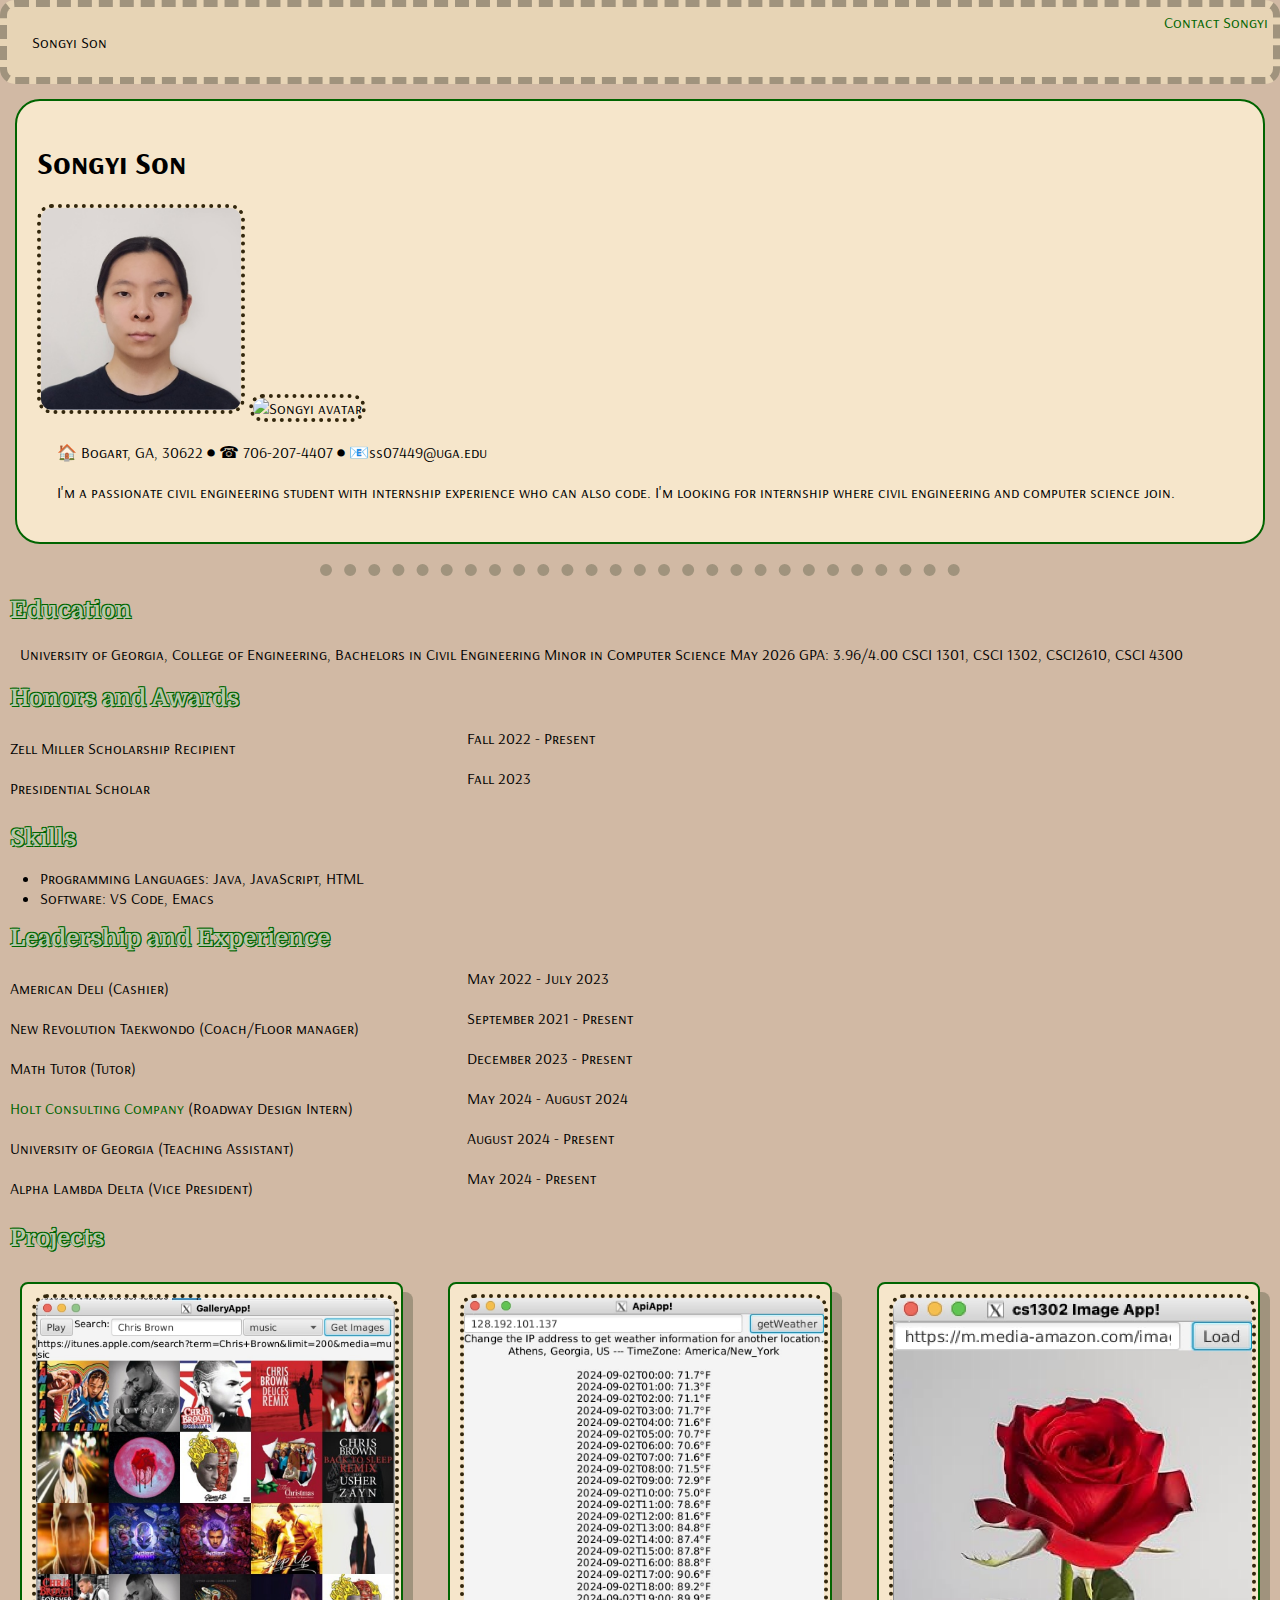
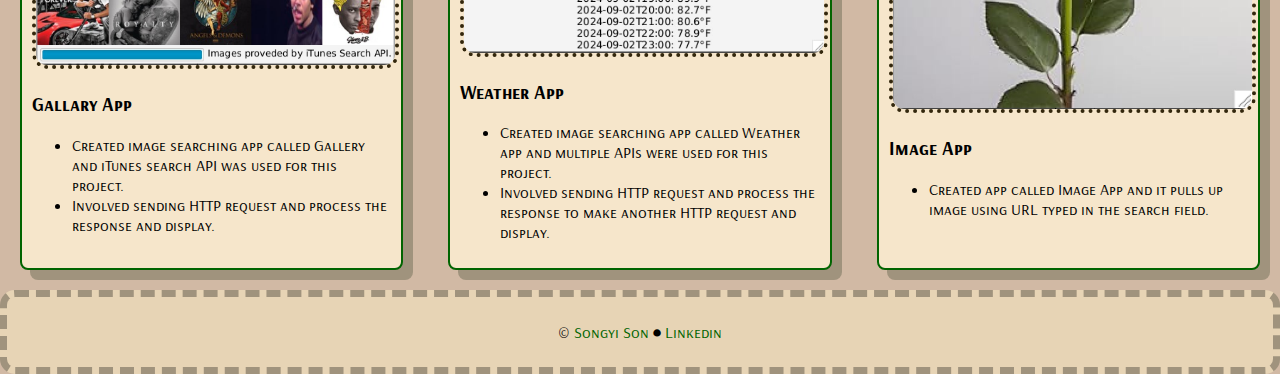
==== index.html @ 374ee0b0 "Add files via upload" ====
<!DOCTYPE html>
<html lang="en">
<head>
    <meta charset="UTF-8">
    <meta name="viewport" content="width=device-width, initial-scale=1.0">
    <link rel="stylesheet" href="css/style.css">

   <link rel="preconnect" href="https://fonts.googleapis.com">
<link rel="preconnect" href="https://fonts.gstatic.com" crossorigin>
<link href="https://fonts.googleapis.com/css2?family=Arsenal+SC:ital,wght@0,400;0,700;1,400;1,700&family=Domine:wght@400..700&family=Dosis:wght@200..800&display=swap" rel="stylesheet">


    <title>Songyi Son</title>
</head>
<body>
    <nav>
        <p>Songyi Son</p>
        <div><a href="contact.html">Contact Songyi</a></div>
    </nav>
    <section class = "splash">
        <h1>Songyi Son </h1>
        <img src="images/songyiheadshot.jpg" width="200" alt="Songyi headshot" />
        <img src="https://encrypted-tbn0.gstatic.com/images?q=tbn:ANd9GcQa117W_NM8Xcbfo0FTJD2et66zIfWuPJe6rw&s" width="200" alt="Songyi avatar">
        <p>🏠 Bogart, GA, 30622 ⏺ &#9742; 706-207-4407 ⏺ 📧ss07449@uga.edu</p>
        <p>I'm a passionate civil engineering student  with internship experience who can also code. I'm looking for internship where civil engineering and computer science join.</p>
    </section>
   <hr>
   <section>
    <h2> Education </h2>
    <p> University of Georgia, College of Engineering, Bachelors in Civil Engineering Minor in Computer Science May 2026 GPA: 3.96/4.00 CSCI 1301, CSCI 1302, CSCI2610, CSCI 4300</p>
   </section>
   <section>
    <h2> Honors and Awards</h2>
    <dl>
        <dt> Zell Miller Scholarship Recipient </dt> <dd>Fall 2022 - Present</dd>
        <dt>Presidential Scholar</dt> <dd>Fall 2023</dd>
    </dl>
   </section>
   <section>
    <h2>Skills</h2>
    <ul>
        <li>Programming Languages: Java, JavaScript, HTML</li>
        <li>Software: VS Code, Emacs</li>
    </ul>
   </section>
   <section>
    <h2>Leadership and Experience</h2>
    <dl>
        <dt> American Deli (Cashier)</dt> <dd>May 2022 - July 2023</dd>
        <dt> New Revolution Taekwondo (Coach/Floor manager)</dt> <dd>September 2021 - Present</dd>
        <dt> Math Tutor (Tutor) </dt> <dd>December 2023 - Present</dd>
        <dt> <a href="https://www.holtconsultingco.com/" target="_blank">Holt Consulting Company</a> (Roadway Design Intern) </dt> <dd>May 2024 - August 2024</dd>
        <dt> University of Georgia (Teaching Assistant) </dt> <dd>August 2024 - Present</dd>
        <dt> Alpha Lambda Delta (Vice President) </dt> <dd>May 2024 - Present</dd>
    </dl>
   </section>
   <section>
    <h2>Projects</h2>

    <div class="three-col">
        <div class="card">
            <img src="images/gallaryapp.jpg" height: auto alt="gallaryapp image" />
    <h3>Gallary App</h3>
    <ul>
        <li>Created image searching app called Gallery and iTunes search API was used for this project. </li>
        <li>Involved sending HTTP request and process the response and display. </li>
    </ul>
</div>
<div class="card">
    <img src="images/weatherapp.jpg" height: auto alt="weather app image" />
    <h3>Weather App</h3>
    <ul>
        <li>Created image searching app called Weather app and multiple APIs were used for this project. </li>
        <li>Involved sending HTTP request and process the response to make another HTTP request and display. </li>
    </ul>
</div>
<div class="card">
    <img src="images/imageapp.jpg" height: auto alt="image app image" />
    <h3>Image App</h3>
    <ul>
        <li>Created app called Image App and it pulls up image using URL typed in the search field. </li>
    </ul>
</div>
</div>
   </section>
   <footer>
    <p>	
        &copy; <a href="contact.html">Songyi Son</a> ⏺ <a href="https://www.linkedin.com/in/songyi-son-009626292" target="_blank"><i class="fab fa-linkedin"></i> Linkedin</a>
    </p>
   </footer>
</body>
</html>
---- css/style.css ----
body{
    margin:0;
    background-color: #d1b9a4;
}
nav{
    
    background-color: #E7D4B5;
    padding: 5px ;
    border-width: 7px;
    border-style: dashed;
    border-color: #A0937D;
    border-radius: 15px;

    display: flex;
    justify-content: space-between;

    font-family: "Arsenal SC", system-ui;
  font-weight: 400;
  font-style: normal;
}
footer{
    display: flex;
    justify-content: center;
    background-color: #E7D4B5;
    padding: 5px ;
    border-width: 7px;
    border-style: dashed;
    border-color: #A0937D;
    border-radius: 15px;
}
section.splash{
    background-color: #F6E6CB;
    border-radius: 25px;
    border: 2px solid darkgreen;
    margin: 15px;
    padding: 20px
    
}

section.splash{
    font-family: "Arsenal SC", system-ui;
  font-weight: 400;
  font-style: normal;
}

section.splash>h1, h1, h3{
    font-family: "Arsenal SC", sans-serif;
    font-weight: 700;
    font-style: normal;
}
img{

    max-width: 100%; 
    height: auto; 


    border-width: 4px;
    border-style: dotted;
    border-color: rgb(51, 39, 13);
    border-radius: 15px;
}
hr {
    border-style: none;
    border-top: 12px dotted #A0937D;
    width: 50%;
    margin: 20px auto;
}
h2{
    font-family: "Domine", serif;
  font-optical-sizing: auto;
  font-weight: 700;
  font-style: normal;
  color: #B6C7AA;
  text-shadow: -1px -1px 0 darkgreen, 1px -1px 0 darkgreen, 1px 1px 0 darkgreen,
    1px 1px 0 darkgreen;
    margin: 10px;
}
p{
    font-family: "Arsenal SC", system-ui;
  font-weight: 400;
  font-style: normal;

  margin: 20px;
}
dl {
    display: grid;
    grid-template-columns: 1fr 2fr;
   
    
}
dt{
    font-family: "Arsenal SC", system-ui;
    font-weight: 400;
    font-style: normal;

    margin: 10px;

}
dd{
    font-family: "Arsenal SC", system-ui;
    font-weight: 400;
    font-style: normal;
}
ul{
    font-family: "Arsenal SC", system-ui;
    font-weight: 400;
    font-style: normal;
}
a:link{
    color: darkgreen;
    text-decoration: none; 
}
a:visited { 
    color: darkgreen;
    text-decoration: none; 
}

a:hover { 
    color:rgb(255, 0, 234) ; 
}
a:active { 
    text-decoration: none; 
}


.three-col{
    display: grid;
    grid-template-columns: 1fr 1fr 1fr;
    gap: 5px;
   
}
.card {
    padding: 10px;
    border: 2px solid darkgreen;
    background-color:  #F6E6CB;
    border-radius: 8px;
    margin: 20px;
    box-shadow: 10px 10px #A0937D;

}
.one-col{
    display: grid;
    grid-template-columns: 1fr ;
 
   
}
form{
    margin: 20px;
    text-align: center;

}
label,input{
    font-family: "Arsenal SC", system-ui;
  font-weight: 400;
  font-style: normal;
}
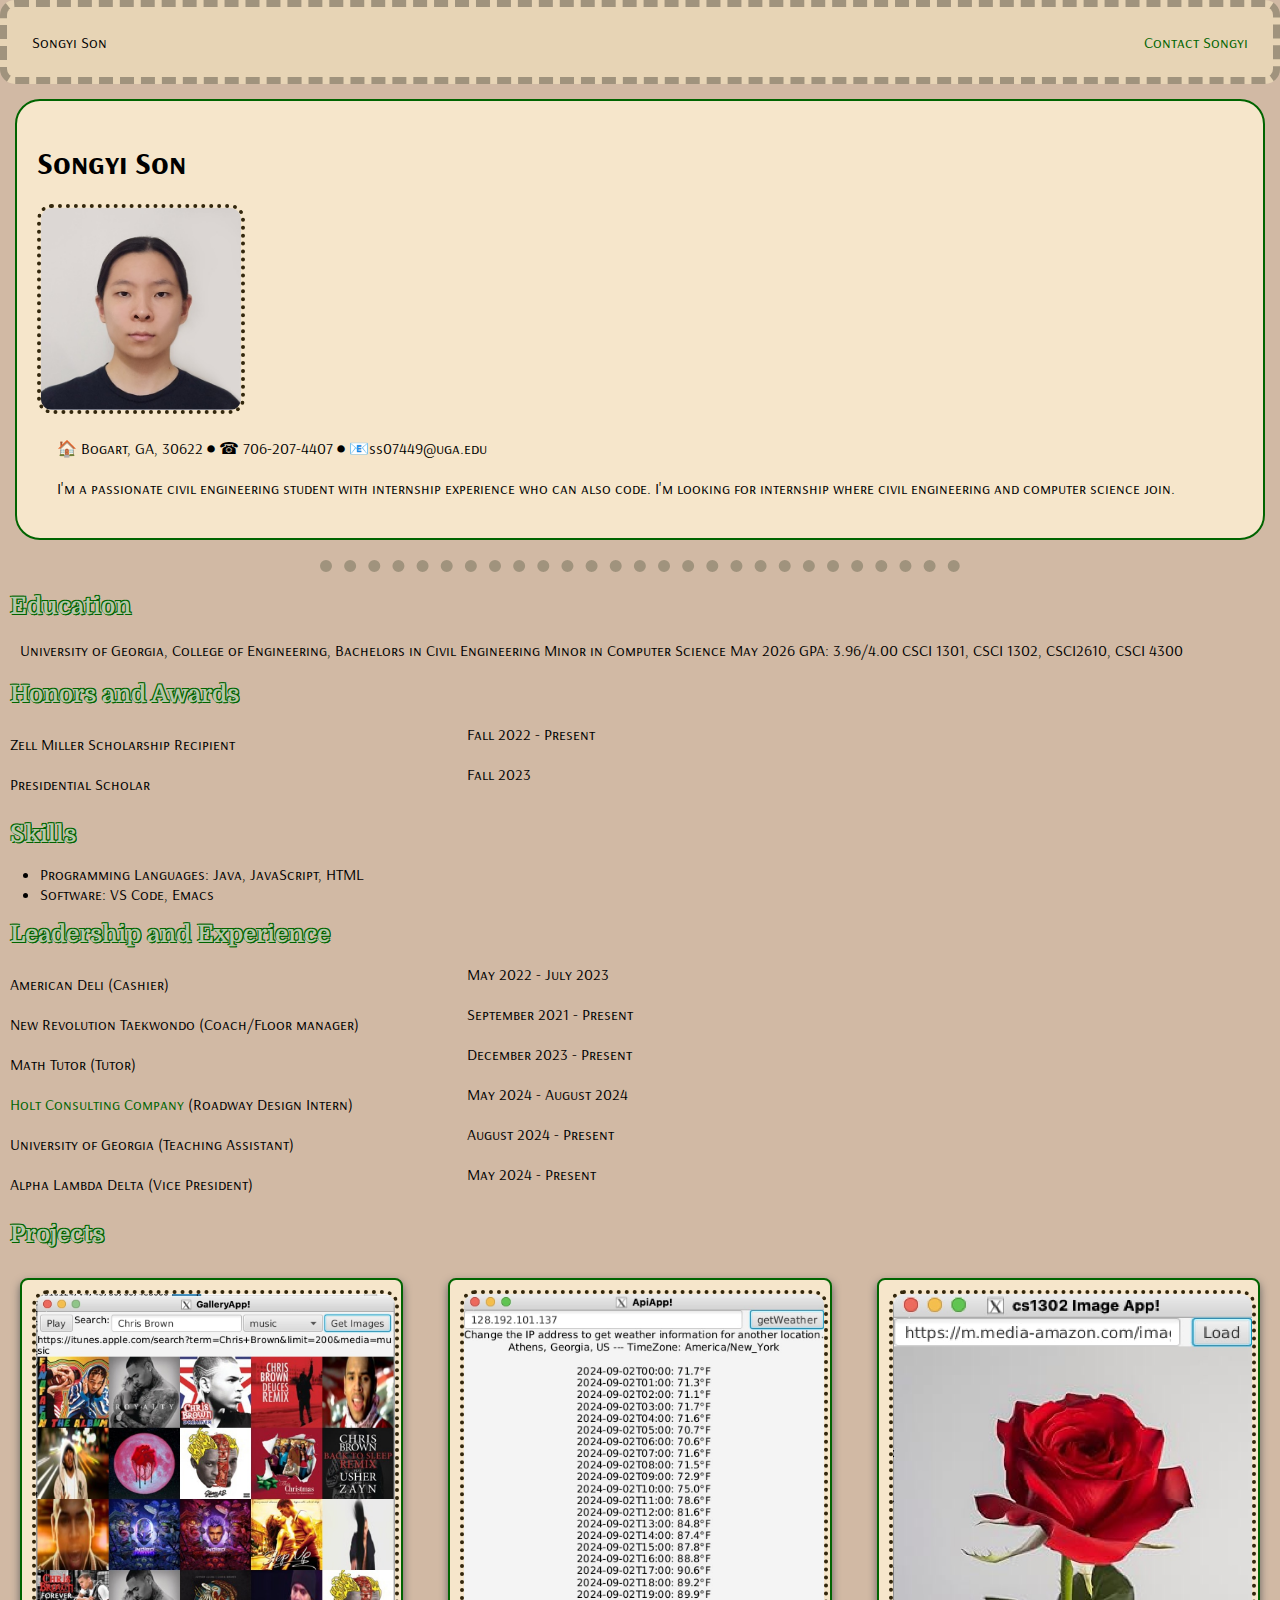
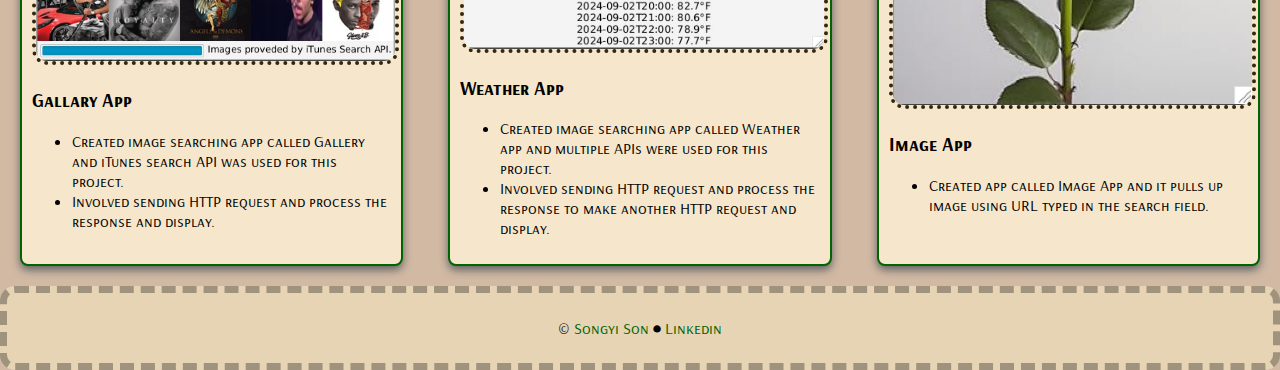
==== commit 724cc06c: "Add files via upload" ====
--- a/index.html
+++ b/index.html
@@ -14,13 +14,13 @@
 </head>
 <body>
     <nav>
-        <p>Songyi Son</p>
-        <div><a href="contact.html">Contact Songyi</a></div>
+        <p class="nav-text">Songyi Son</p>
+        <p class="nav-text"><a href="contact.html">Contact Songyi</a></p>
     </nav>
     <section class = "splash">
         <h1>Songyi Son </h1>
         <img src="images/songyiheadshot.jpg" width="200" alt="Songyi headshot" />
-        <img src="https://encrypted-tbn0.gstatic.com/images?q=tbn:ANd9GcQa117W_NM8Xcbfo0FTJD2et66zIfWuPJe6rw&s" width="200" alt="Songyi avatar">
+        <!--<img src="https://encrypted-tbn0.gstatic.com/images?q=tbn:ANd9GcQa117W_NM8Xcbfo0FTJD2et66zIfWuPJe6rw&s" width="200" alt="Songyi avatar"> -->
         <p>🏠 Bogart, GA, 30622 ⏺ &#9742; 706-207-4407 ⏺ 📧ss07449@uga.edu</p>
         <p>I'm a passionate civil engineering student  with internship experience who can also code. I'm looking for internship where civil engineering and computer science join.</p>
     </section>
@@ -60,20 +60,20 @@
     <div class="three-col">
         <div class="card">
             <img src="images/gallaryapp.jpg" height: auto alt="gallaryapp image" />
-    <h3>Gallary App</h3>
-    <ul>
-        <li>Created image searching app called Gallery and iTunes search API was used for this project. </li>
-        <li>Involved sending HTTP request and process the response and display. </li>
-    </ul>
-</div>
-<div class="card">
-    <img src="images/weatherapp.jpg" height: auto alt="weather app image" />
-    <h3>Weather App</h3>
-    <ul>
-        <li>Created image searching app called Weather app and multiple APIs were used for this project. </li>
-        <li>Involved sending HTTP request and process the response to make another HTTP request and display. </li>
-    </ul>
-</div>
+                <h3>Gallary App</h3>
+                <ul>
+                    <li>Created image searching app called Gallery and iTunes search API was used for this project. </li>
+                    <li>Involved sending HTTP request and process the response and display. </li>
+                </ul>
+        </div>
+        <div class="card">
+             <img src="images/weatherapp.jpg" height: auto alt="weather app image" />
+                 <h3>Weather App</h3>
+                    <ul>
+                         <li>Created image searching app called Weather app and multiple APIs were used for this project. </li>
+                         <li>Involved sending HTTP request and process the response to make another HTTP request and display. </li>
+                    </ul>
+        </div>
 <div class="card">
     <img src="images/imageapp.jpg" height: auto alt="image app image" />
     <h3>Image App</h3>
--- a/css/style.css
+++ b/css/style.css
@@ -135,7 +135,7 @@
     background-color:  #F6E6CB;
     border-radius: 8px;
     margin: 20px;
-    box-shadow: 10px 10px #A0937D;
+    box-shadow: 0 4px 8px 0 #626262;
 
 }
 .one-col{
@@ -154,3 +154,6 @@
   font-weight: 400;
   font-style: normal;
 }
+.card:hover{
+    box-shadow: 0 8px 16px 0 #5b5b5b;
+}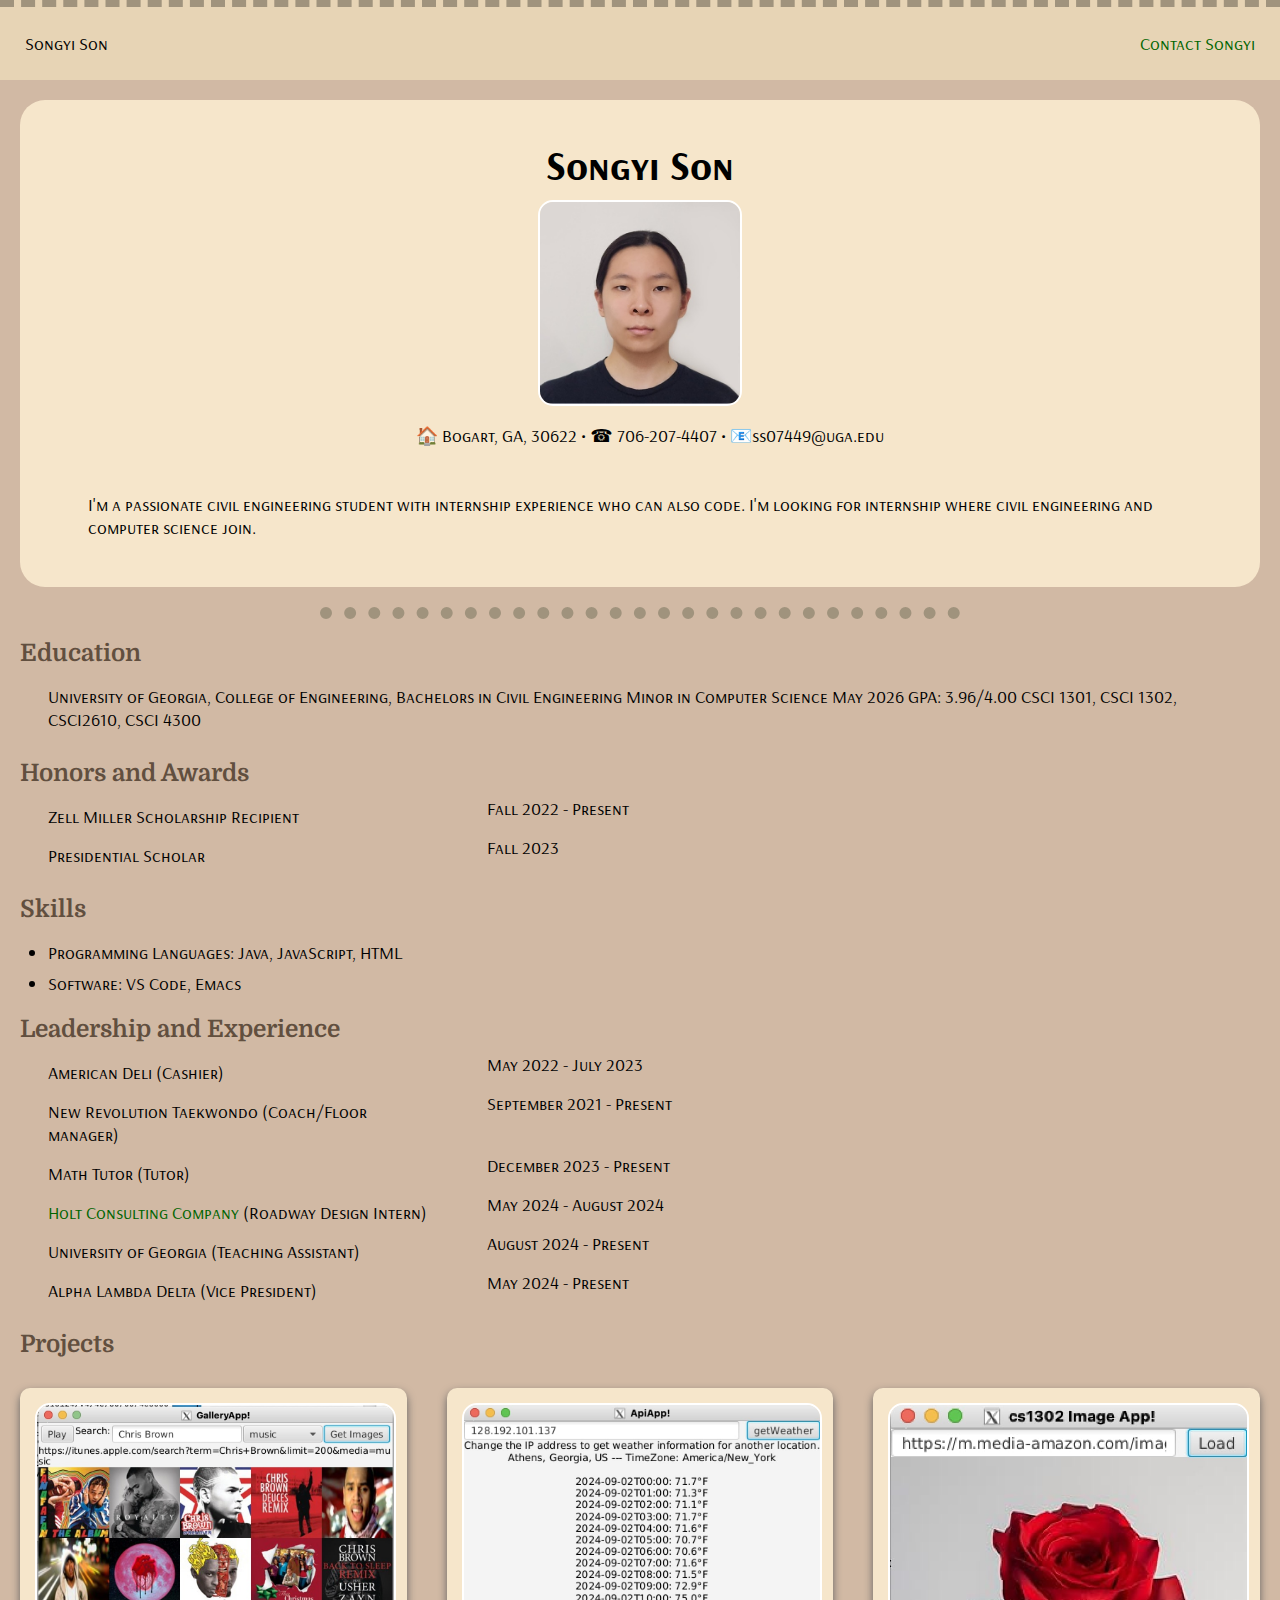
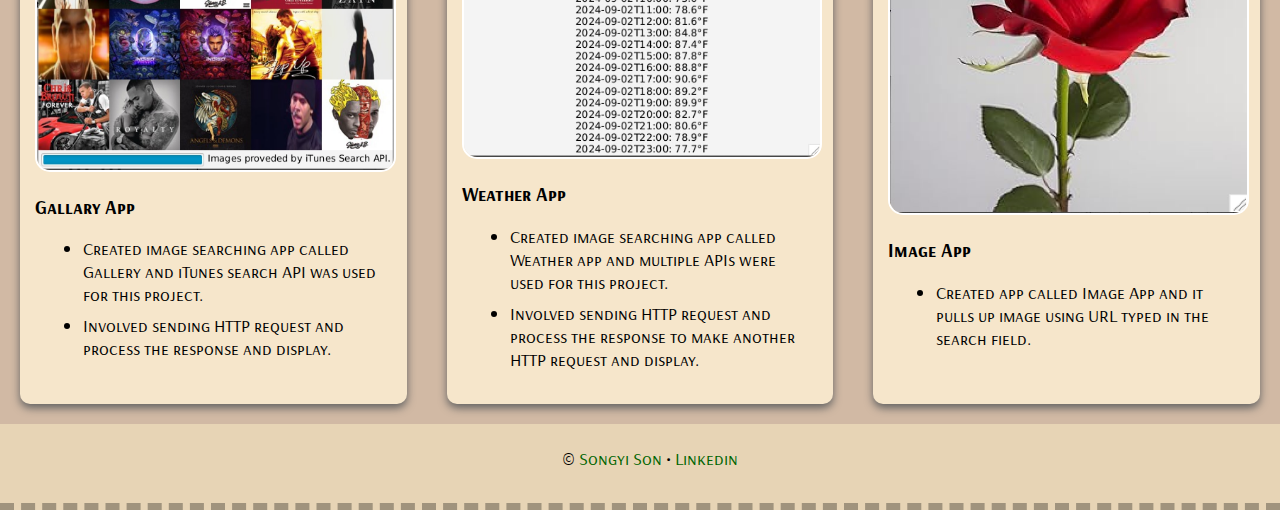
==== commit 32ae0eec: "Add files via upload" ====
--- a/index.html
+++ b/index.html
@@ -21,7 +21,7 @@
         <h1>Songyi Son </h1>
         <img src="images/songyiheadshot.jpg" width="200" alt="Songyi headshot" />
         <!--<img src="https://encrypted-tbn0.gstatic.com/images?q=tbn:ANd9GcQa117W_NM8Xcbfo0FTJD2et66zIfWuPJe6rw&s" width="200" alt="Songyi avatar"> -->
-        <p>🏠 Bogart, GA, 30622 ⏺ &#9742; 706-207-4407 ⏺ 📧ss07449@uga.edu</p>
+        <p>🏠 Bogart, GA, 30622 • &#9742; 706-207-4407 • 📧ss07449@uga.edu</p>
         <p>I'm a passionate civil engineering student  with internship experience who can also code. I'm looking for internship where civil engineering and computer science join.</p>
     </section>
    <hr>
@@ -85,7 +85,7 @@
    </section>
    <footer>
     <p>	
-        &copy; <a href="contact.html">Songyi Son</a> ⏺ <a href="https://www.linkedin.com/in/songyi-son-009626292" target="_blank"><i class="fab fa-linkedin"></i> Linkedin</a>
+        &copy; <a href="contact.html">Songyi Son</a> • <a href="https://www.linkedin.com/in/songyi-son-009626292" target="_blank"><i class="fab fa-linkedin"></i> Linkedin</a>
     </p>
    </footer>
 </body>
--- a/css/style.css
+++ b/css/style.css
@@ -7,9 +7,10 @@
     background-color: #E7D4B5;
     padding: 5px ;
     border-width: 7px;
-    border-style: dashed;
+    border-style: dashed none none none;
     border-color: #A0937D;
-    border-radius: 15px;
+   
+    
 
     display: flex;
     justify-content: space-between;
@@ -17,6 +18,8 @@
     font-family: "Arsenal SC", system-ui;
   font-weight: 400;
   font-style: normal;
+  font-size: 18px;
+  margin: 0 0 20px 0;
 }
 footer{
     display: flex;
@@ -24,16 +27,21 @@
     background-color: #E7D4B5;
     padding: 5px ;
     border-width: 7px;
-    border-style: dashed;
+    border-style: none none dashed none;
     border-color: #A0937D;
-    border-radius: 15px;
+   
 }
 section.splash{
+    display: flex;
+    flex-flow: column nowrap;
+    align-items: center;
     background-color: #F6E6CB;
     border-radius: 25px;
-    border: 2px solid darkgreen;
-    margin: 15px;
-    padding: 20px
+    
+    margin: 0 20px 0 20px;
+
+    padding: 20px;
+    font-size: 20px;
     
 }
 
@@ -43,7 +51,7 @@
   font-style: normal;
 }
 
-section.splash>h1, h1, h3{
+section.splash>h1, h2, h3{
     font-family: "Arsenal SC", sans-serif;
     font-weight: 700;
     font-style: normal;
@@ -54,10 +62,11 @@
     height: auto; 
 
 
-    border-width: 4px;
-    border-style: dotted;
-    border-color: rgb(51, 39, 13);
+    border-width: 2px;
+    border-style: solid;
+    border-color: rgb(255, 255, 255);
     border-radius: 15px;
+   
 }
 hr {
     border-style: none;
@@ -65,27 +74,43 @@
     width: 50%;
     margin: 20px auto;
 }
+h1{
+    font-family: "Domine", serif;
+  font-optical-sizing: auto;
+  font-weight: 700;
+  font-style: normal;
+  color: #000000;
+  /*text-shadow: -1px -1px 0 rgb(255, 255, 255), 1px -1px 0 rgb(255, 255, 255), 1px 1px 0  rgb(255, 255, 255),
+    1px 1px 0  rgb(255, 255, 255);*/
+    margin: 20px 20px 10px 20px;
+}
 h2{
     font-family: "Domine", serif;
   font-optical-sizing: auto;
   font-weight: 700;
   font-style: normal;
-  color: #B6C7AA;
-  text-shadow: -1px -1px 0 darkgreen, 1px -1px 0 darkgreen, 1px 1px 0 darkgreen,
-    1px 1px 0 darkgreen;
-    margin: 10px;
+  color: #614f3f;
+  /*text-shadow: -1px -1px 0 rgb(255, 255, 255), 1px -1px 0 rgb(255, 255, 255), 1px 1px 0  rgb(255, 255, 255),
+    1px 1px 0  rgb(255, 255, 255);*/
+    margin: 20px 20px 10px 20px;
 }
 p{
     font-family: "Arsenal SC", system-ui;
   font-weight: 400;
   font-style: normal;
 
-  margin: 20px;
+  margin: 18px 28px 28px 48px;
+  font-size: 18px;
+
+}
+.nav-text{
+    margin: 20px;
 }
 dl {
     display: grid;
     grid-template-columns: 1fr 2fr;
-   
+    font-size: 18px;
+    margin: 10px 20px 20px 40px;
     
 }
 dt{
@@ -93,18 +118,28 @@
     font-weight: 400;
     font-style: normal;
 
-    margin: 10px;
+    margin: 8px;
+    font-size: 18px;
 
 }
 dd{
     font-family: "Arsenal SC", system-ui;
     font-weight: 400;
     font-style: normal;
+    font-size: 18px;
+
 }
 ul{
     font-family: "Arsenal SC", system-ui;
     font-weight: 400;
     font-style: normal;
+    font-size: 18px;
+    
+
+}
+li{
+    margin: 8px;
+
 }
 a:link{
     color: darkgreen;
@@ -126,14 +161,16 @@
 .three-col{
     display: grid;
     grid-template-columns: 1fr 1fr 1fr;
-    gap: 5px;
+    justify-content: space-between;
+    
+   
    
 }
 .card {
-    padding: 10px;
-    border: 2px solid darkgreen;
+    padding: 15px;
+    
     background-color:  #F6E6CB;
-    border-radius: 8px;
+    border-radius: 10px;
     margin: 20px;
     box-shadow: 0 4px 8px 0 #626262;
 
@@ -151,8 +188,8 @@
 }
 label,input{
     font-family: "Arsenal SC", system-ui;
-  font-weight: 400;
-  font-style: normal;
+    font-weight: 400;
+    font-style: normal;
 }
 .card:hover{
     box-shadow: 0 8px 16px 0 #5b5b5b;
